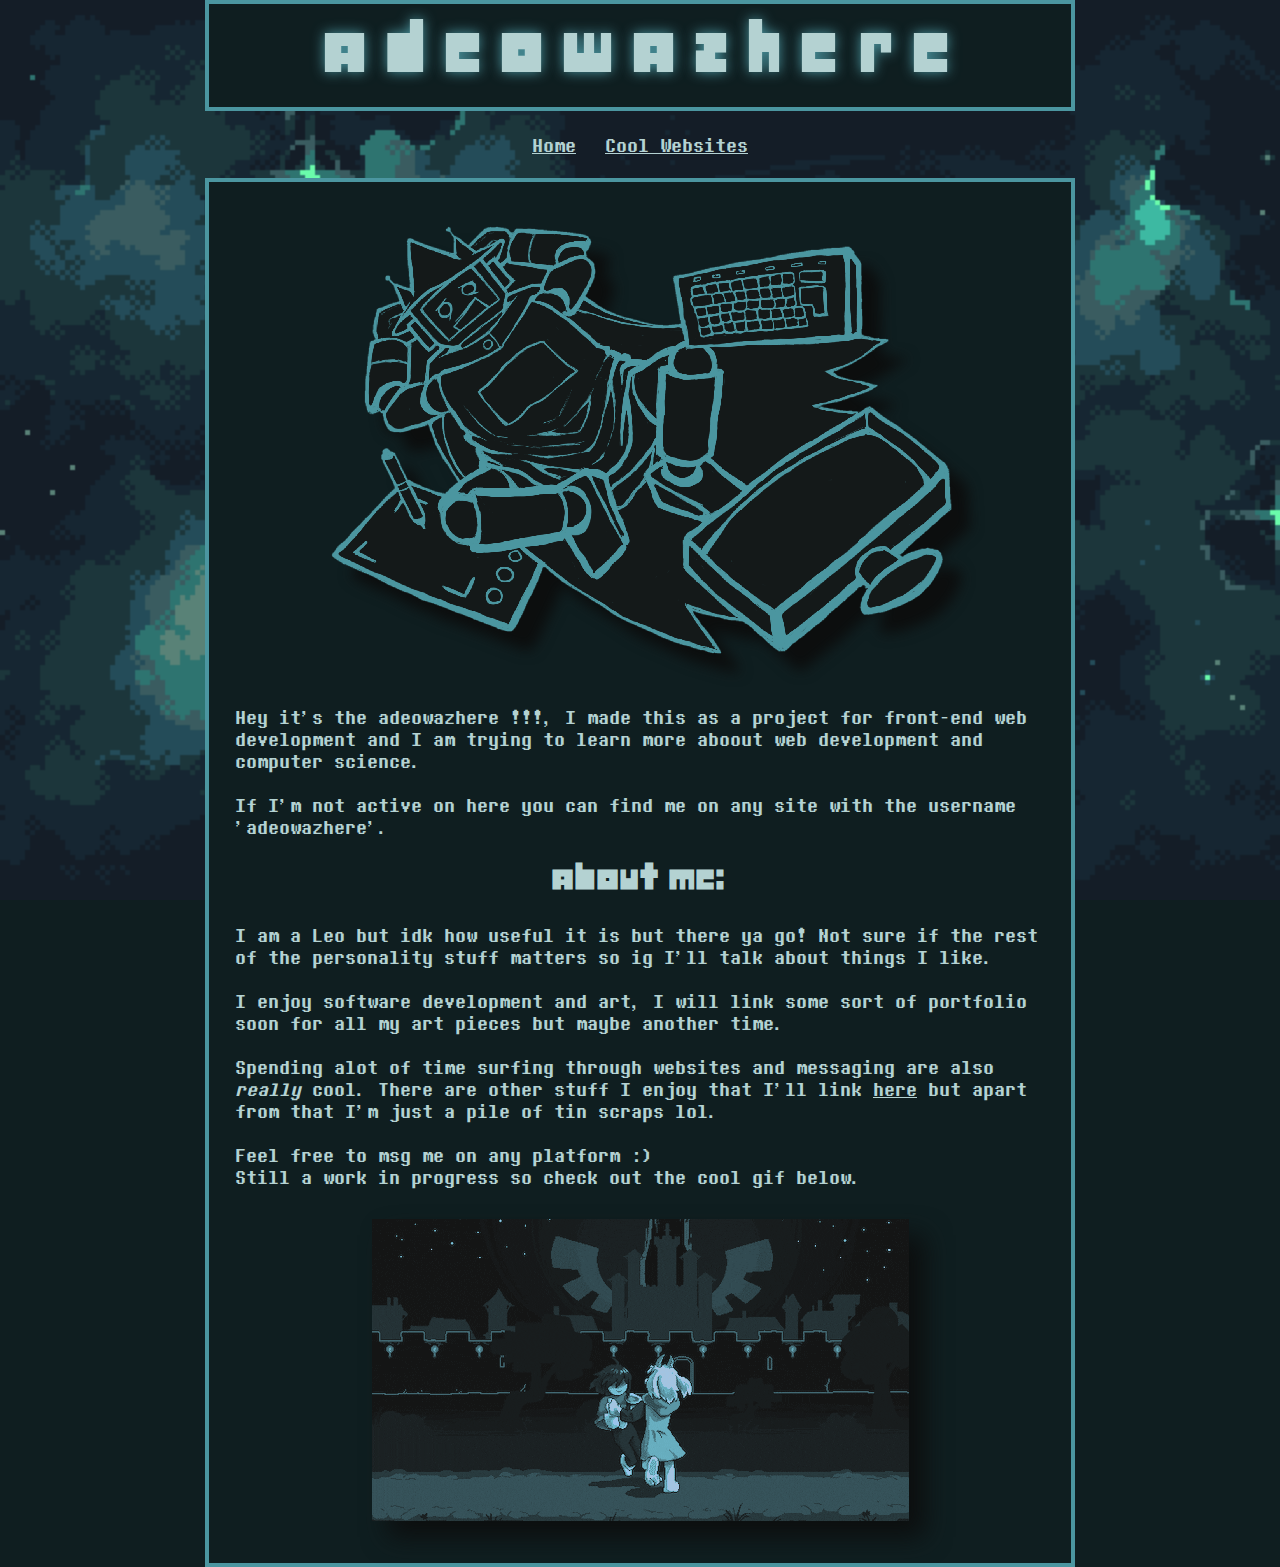
==== index.html @ b7369834 "Changed name of Interests page to Cool Websites" ====
<!DOCTYPE html>
<html>
  <head>
    <meta charset="UTF-8">
    <meta name="viewport" content="width=device-width, initial-scale=1.0">
    <title>adeo's corner of the universe!</title>
    <link href="/style.css" rel="stylesheet" type="text/css" media="all">
  </head>
  <body>
    <nav>
      <header>
        <h1>a d e o w a z h e r e</h1>
      </header>
      <div id="nav-links">
        <a href="/index.html">Home</a> <a href="/cool_websites.html">Cool Websites</a>
      </div>
    </nav>
    <main>
      <img src="/images/adeowazhere_sona_spread_coloured_bg.png" id="floating-adeo" alt="A floating robot representing me!">
      <p id="intro-text">Hey it's the adeowazhere !!!, I made this as a project for front-end web development and I am trying to learn more aboout web development and computer science. <br>
        <br>If I'm not active on here you can find me on any site with the username 'adeowazhere'.<br>
      </p>
      <h1>about me: </h1>
      <p>
        I am a Leo but idk how useful it is but there ya go! Not sure if the rest of the personality stuff matters so ig I'll talk about things I like. <br>
        <br>
        I enjoy software development and art, I will link some sort of portfolio soon for all my art pieces but maybe another time. <br>
        <br>
        Spending alot of time surfing through websites and messaging are also <i>really</i> cool.
        There are other stuff I enjoy that I'll link <a href="/interests.html">here</a> but apart from that I'm just a pile of tin scraps lol. <br>
        <br>
        Feel free to msg me on any platform :&#41;<br>
        Still a work in progress so check out the cool gif below.
      </p>
      <a href="https://twitter.com/Minas_Norma/status/1442542072456638465" target="_blank">
        <img src="/images/kris_n_ralsei_waltz_crop.gif" alt="A gif of Kris and Ralsei dancing.">
      </a>
    </main>
  </body>
</html>
---- style.css ----
:root {
  --transparent: rgba(0, 0, 0, 0);
  --primary-colour: rgb(75, 150, 160);
  --secondary-colour: rgb(15, 30, 32);
  --text-colour: rgb(180, 210, 210);
  --shadow-colour: rgb(12, 14, 14);
}

@font-face {
  font-family: DLTRN Mono;
  src: url(/fonts/deltarune.ttf);
}

@font-face {
  font-family: DTM Mono;
  src: url(/fonts/DTM-Mono.otf);
}

@keyframes floating {
  0% {
    transform: translate(0, -0.75vh);
  }
  50% {
    transform: translate(0, 0.75vh);
  }
  100% {
    transform: translate(0, -0.75vh);
  }
}

body {
  display: flex;
  flex-direction: column;
  align-items: center;
  margin: 0px;
  font-size: 1.15rem;
  text-align: center;
  font-family: DTM Mono;
  color: var(--text-colour);
  background-image: url(/images/test_bg1.png);
  background-attachment: fixed;
  background-position: center;
  background-repeat: no-repeat;
  background-size: cover;
  background-color: var(--secondary-colour);
}

nav {
  z-index: 999;
}

header {
  width: 90vmin;
  padding: 1.25vw 2vw;
  align-self: center;
  font-size: 2.75vw;
  background-color: var(--secondary-colour);
  border: 0.25rem solid var(--primary-colour);
  text-shadow: 0px 0px 1vmax var(--primary-colour);
}

nav header h1 {
  margin: 0px
}

#nav-links {
  padding: 2.5vmin;
}

#nav-links a {
  padding: 1vmin;
}

#floating-adeo {
  filter: sepia(0) brightness(100%) contrast(100%) saturate(100%) hue-rotate(0deg) 
          drop-shadow(1.5vmax 1.5vmax 0.5vmax var(--shadow-colour));
  animation: floating 5s infinite;
}

#floating-adeo:hover {
  max-width: 70vmin;
}

main {
  width: 90vmin;
  height: auto;
  padding: 2vw;
  align-items: center;
  background-color: var(--secondary-colour);
  border: 0.25rem solid var(--primary-colour);
}

h1 {
  font-family: DLTRN Mono;
}

.header-links {
  display: inline-block;
  margin-bottom: 1.25vh;
}

p {
  width: clamp(45ch, auto, 75ch);
  text-align: left;
}

.notes {
  font-size: 0.9rem;
  font-family: 'Courier New', Courier, monospace;
  font-style: italic;
}

a, a:visited, a:active, a:link {
  color: inherit;
}

img {
  max-width: 70vmin;
  margin: 1vw;
  object-fit: contain;
  image-rendering: pixelated;
  filter: sepia(1) brightness(80%) contrast(85%) saturate(180%) hue-rotate(145deg)
          drop-shadow(1.25vmax 1.25vmax 1vmax var(--shadow-colour));
  transition: max-width 1s;
}

img:hover {
  filter: sepia(0) brightness(100%) contrast(100%) saturate(100%) hue-rotate(0deg) 
          drop-shadow(1.25vmax 1.25vmax 1vmax var(--shadow-colour));
  max-width: 75vmin;
}

::-webkit-scrollbar {
  border: solid var(--primary-colour) 0.25rem;
}

::-webkit-scrollbar {
  width: 1.5vw
}

::-webkit-scrollbar-thumb {
  background: var(--primary-colour)
}
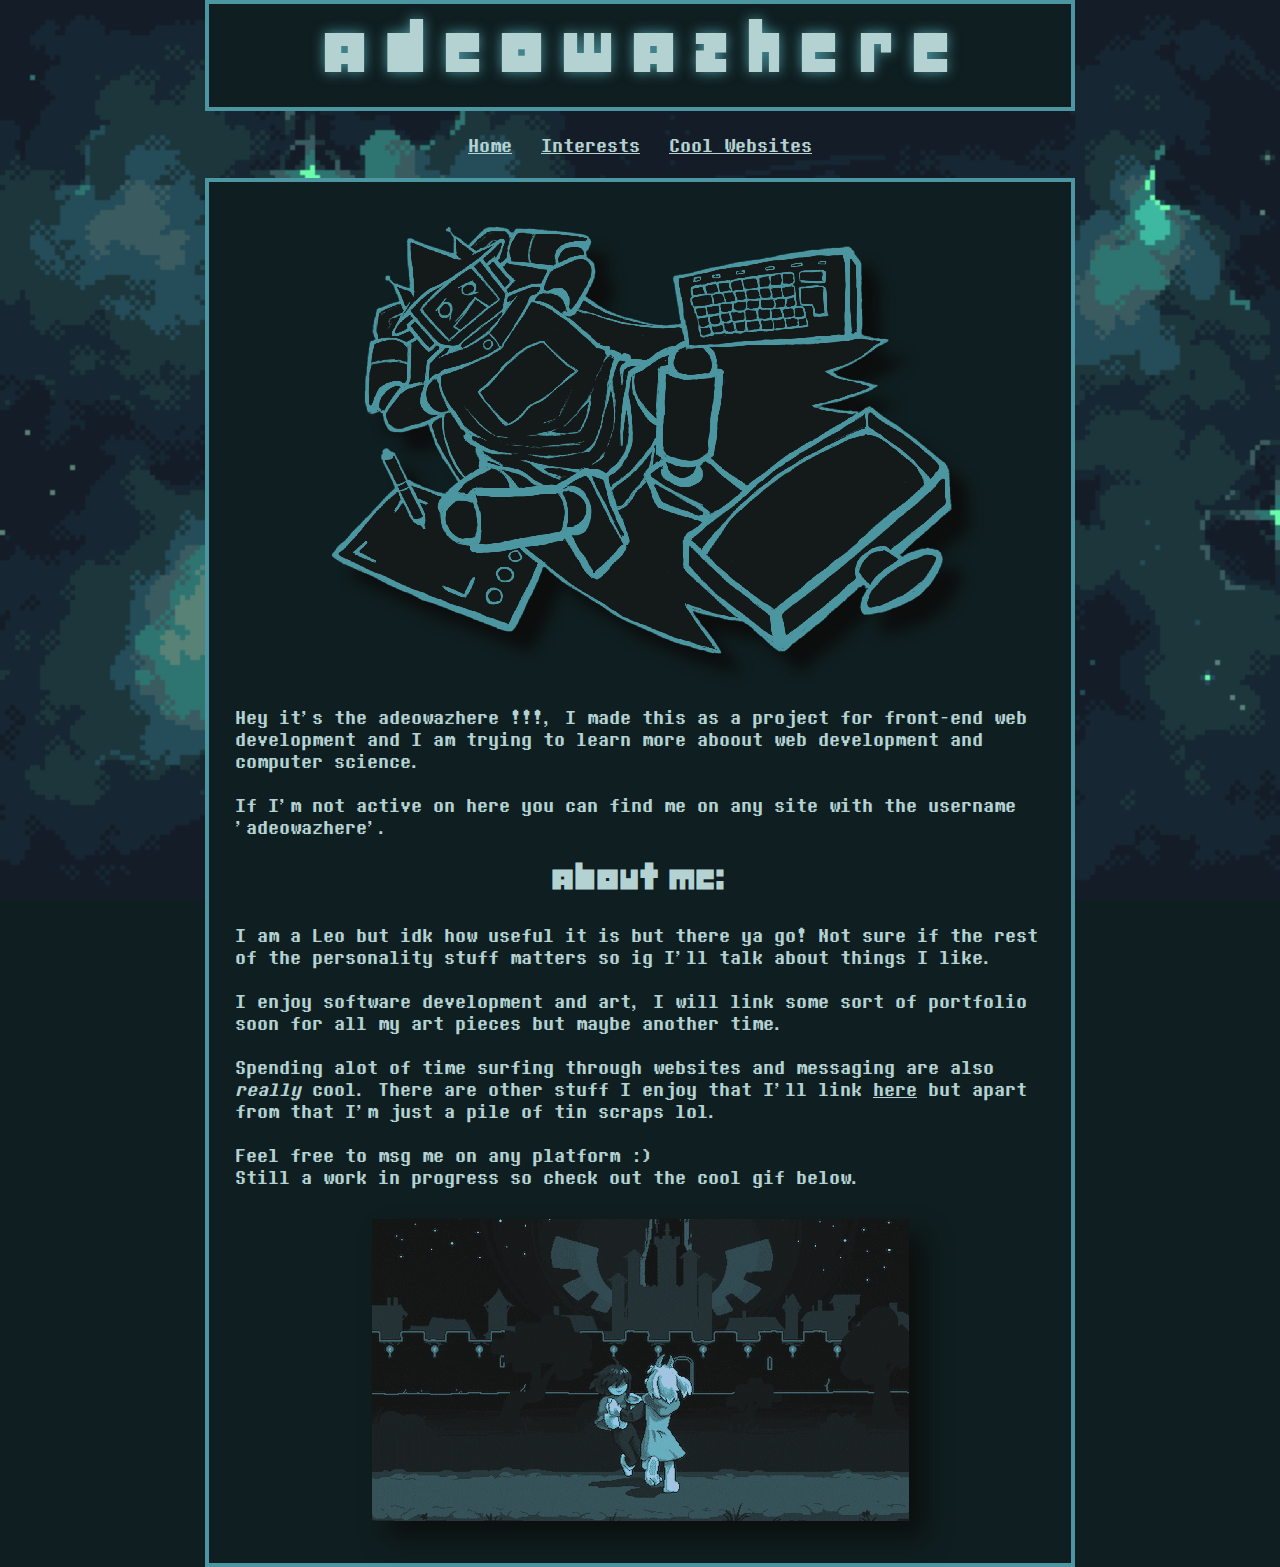
==== commit a005f427: "Started the new Interests section" ====
--- a/index.html
+++ b/index.html
@@ -12,7 +12,7 @@
         <h1>a d e o w a z h e r e</h1>
       </header>
       <div id="nav-links">
-        <a href="/index.html">Home</a> <a href="/cool_websites.html">Cool Websites</a>
+        <a href="/index.html">Home</a> <a href="/interests.html">Interests</a> <a href="/cool_websites.html">Cool Websites</a>
       </div>
     </nav>
     <main>
--- a/style.css
+++ b/style.css
@@ -130,6 +130,19 @@
   max-width: 75vmin;
 }
 
+#simons-button, #simons-button:hover {
+  position: relative;
+  top: 1.25vh;
+  margin: 0px;
+  filter: sepia(1) brightness(80%) contrast(85%) saturate(180%) hue-rotate(145deg)
+          drop-shadow(0px 0px 0px var(--shadow-colour));
+}
+
+#simons-button:hover {
+  filter: sepia(0) brightness(100%) contrast(100%) saturate(100%) hue-rotate(0deg) 
+          drop-shadow(0px 0px 0px var(--shadow-colour));
+}
+
 ::-webkit-scrollbar {
   border: solid var(--primary-colour) 0.25rem;
 }
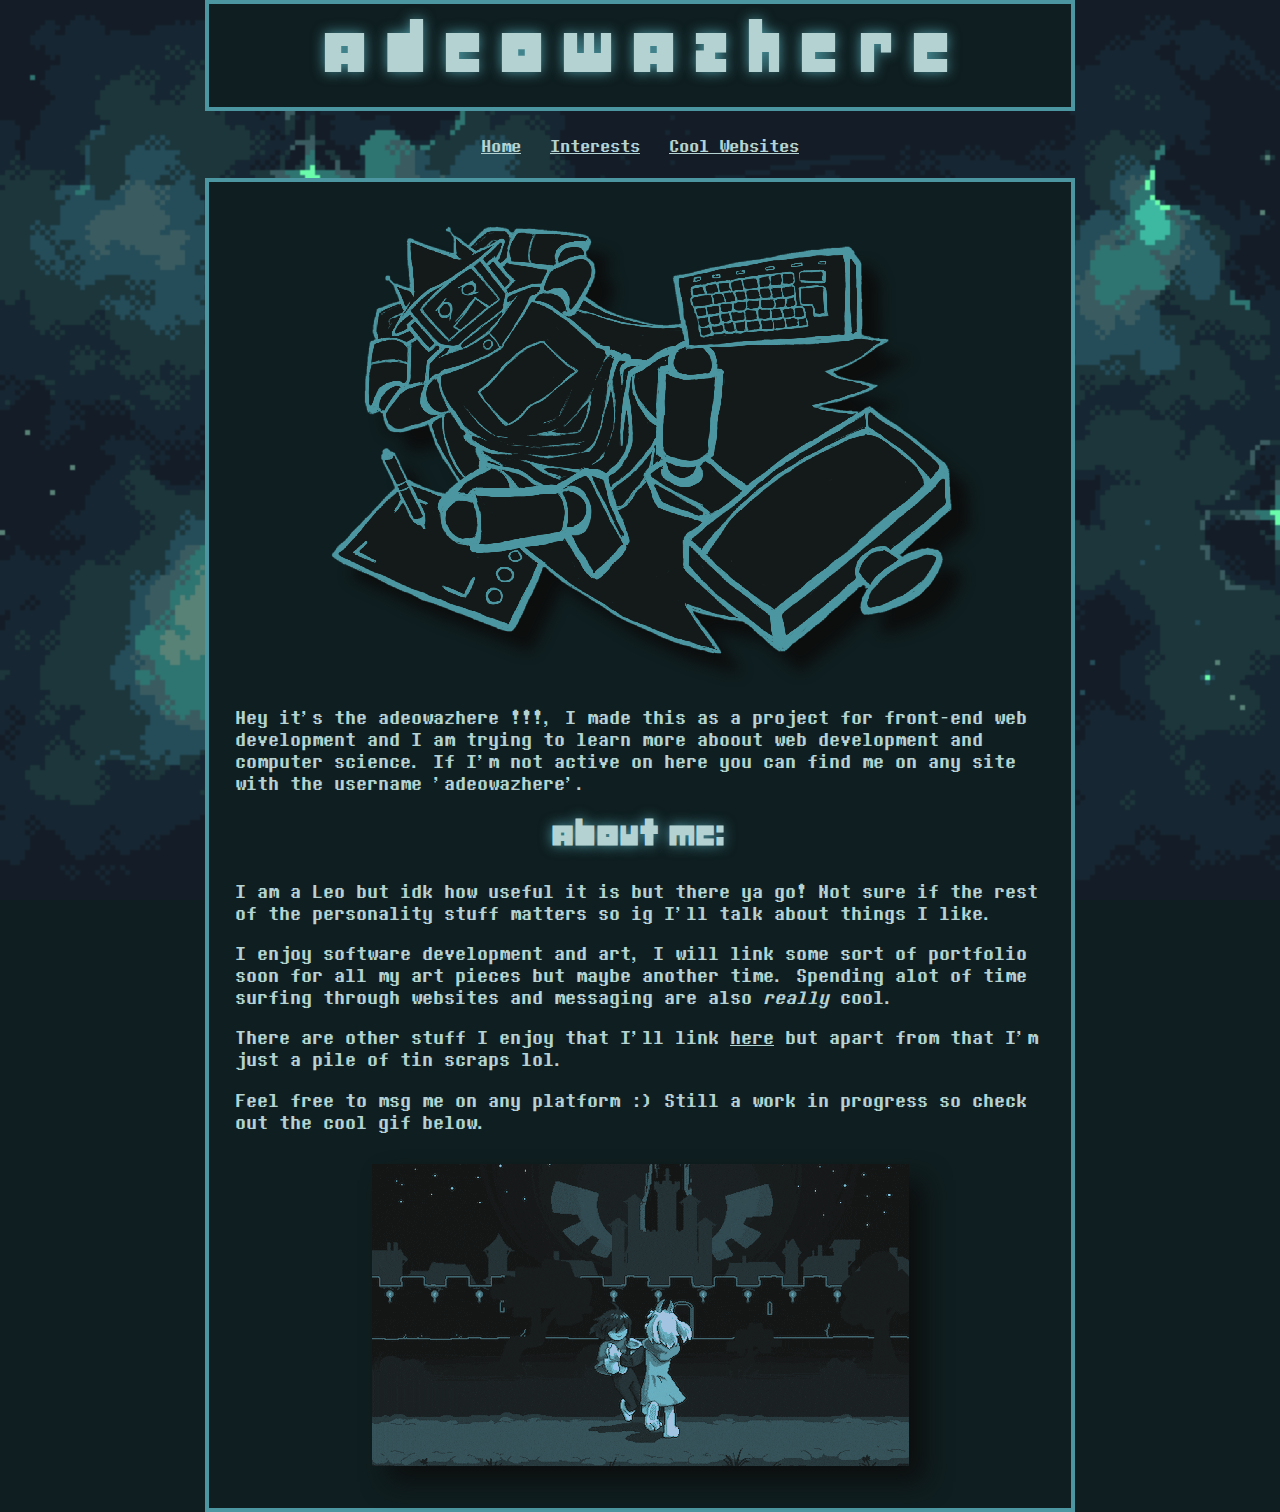
==== commit a0fabdb4: "Removed unecessary breaks in text" ====
--- a/index.html
+++ b/index.html
@@ -17,19 +17,22 @@
     </nav>
     <main>
       <img src="/images/adeowazhere_sona_spread_coloured_bg.png" id="floating-adeo" alt="A floating robot representing me!">
-      <p id="intro-text">Hey it's the adeowazhere !!!, I made this as a project for front-end web development and I am trying to learn more aboout web development and computer science. <br>
-        <br>If I'm not active on here you can find me on any site with the username 'adeowazhere'.<br>
+      <p id="intro-text">Hey it's the adeowazhere !!!, I made this as a project for front-end web development and I am trying to learn more aboout web development and computer science. 
+        If I'm not active on here you can find me on any site with the username 'adeowazhere'.
       </p>
       <h1>about me: </h1>
       <p>
-        I am a Leo but idk how useful it is but there ya go! Not sure if the rest of the personality stuff matters so ig I'll talk about things I like. <br>
-        <br>
-        I enjoy software development and art, I will link some sort of portfolio soon for all my art pieces but maybe another time. <br>
-        <br>
+        I am a Leo but idk how useful it is but there ya go! Not sure if the rest of the personality stuff matters so ig I'll talk about things I like. 
+      </p>
+      <p>
+        I enjoy software development and art, I will link some sort of portfolio soon for all my art pieces but maybe another time. 
         Spending alot of time surfing through websites and messaging are also <i>really</i> cool.
-        There are other stuff I enjoy that I'll link <a href="/interests.html">here</a> but apart from that I'm just a pile of tin scraps lol. <br>
-        <br>
-        Feel free to msg me on any platform :&#41;<br>
+      </p>
+      <p>
+        There are other stuff I enjoy that I'll link <a href="/interests.html">here</a> but apart from that I'm just a pile of tin scraps lol. 
+      </p>
+      <p>
+        Feel free to msg me on any platform :&#41;
         Still a work in progress so check out the cool gif below.
       </p>
       <a href="https://twitter.com/Minas_Norma/status/1442542072456638465" target="_blank">
--- a/style.css
+++ b/style.css
@@ -33,7 +33,7 @@
   flex-direction: column;
   align-items: center;
   margin: 0px;
-  font-size: 1.15rem;
+  font-size: 1.15em;
   text-align: center;
   font-family: DTM Mono;
   color: var(--text-colour);
@@ -56,7 +56,6 @@
   font-size: 2.75vw;
   background-color: var(--secondary-colour);
   border: 0.25rem solid var(--primary-colour);
-  text-shadow: 0px 0px 1vmax var(--primary-colour);
 }
 
 nav header h1 {
@@ -69,6 +68,7 @@
 
 #nav-links a {
   padding: 1vmin;
+  font-size: 1.35vmax;
 }
 
 #floating-adeo {
@@ -84,7 +84,7 @@
 main {
   width: 90vmin;
   height: auto;
-  padding: 2vw;
+  padding: 2vmax;
   align-items: center;
   background-color: var(--secondary-colour);
   border: 0.25rem solid var(--primary-colour);
@@ -92,9 +92,14 @@
 
 h1 {
   font-family: DLTRN Mono;
+  text-shadow: 0px 0px 1vmax var(--primary-colour);
 }
 
-.header-links {
+h2 {
+  margin-top: 3vmax;
+}
+
+.title-links {
   display: inline-block;
   margin-bottom: 1.25vh;
 }
@@ -105,7 +110,8 @@
 }
 
 .notes {
-  font-size: 0.9rem;
+  font-size: 0.9em;
+  text-align: center;
   font-family: 'Courier New', Courier, monospace;
   font-style: italic;
 }
@@ -130,9 +136,7 @@
   max-width: 75vmin;
 }
 
-#simons-button, #simons-button:hover {
-  position: relative;
-  top: 1.25vh;
+#simons-button {
   margin: 0px;
   filter: sepia(1) brightness(80%) contrast(85%) saturate(180%) hue-rotate(145deg)
           drop-shadow(0px 0px 0px var(--shadow-colour));
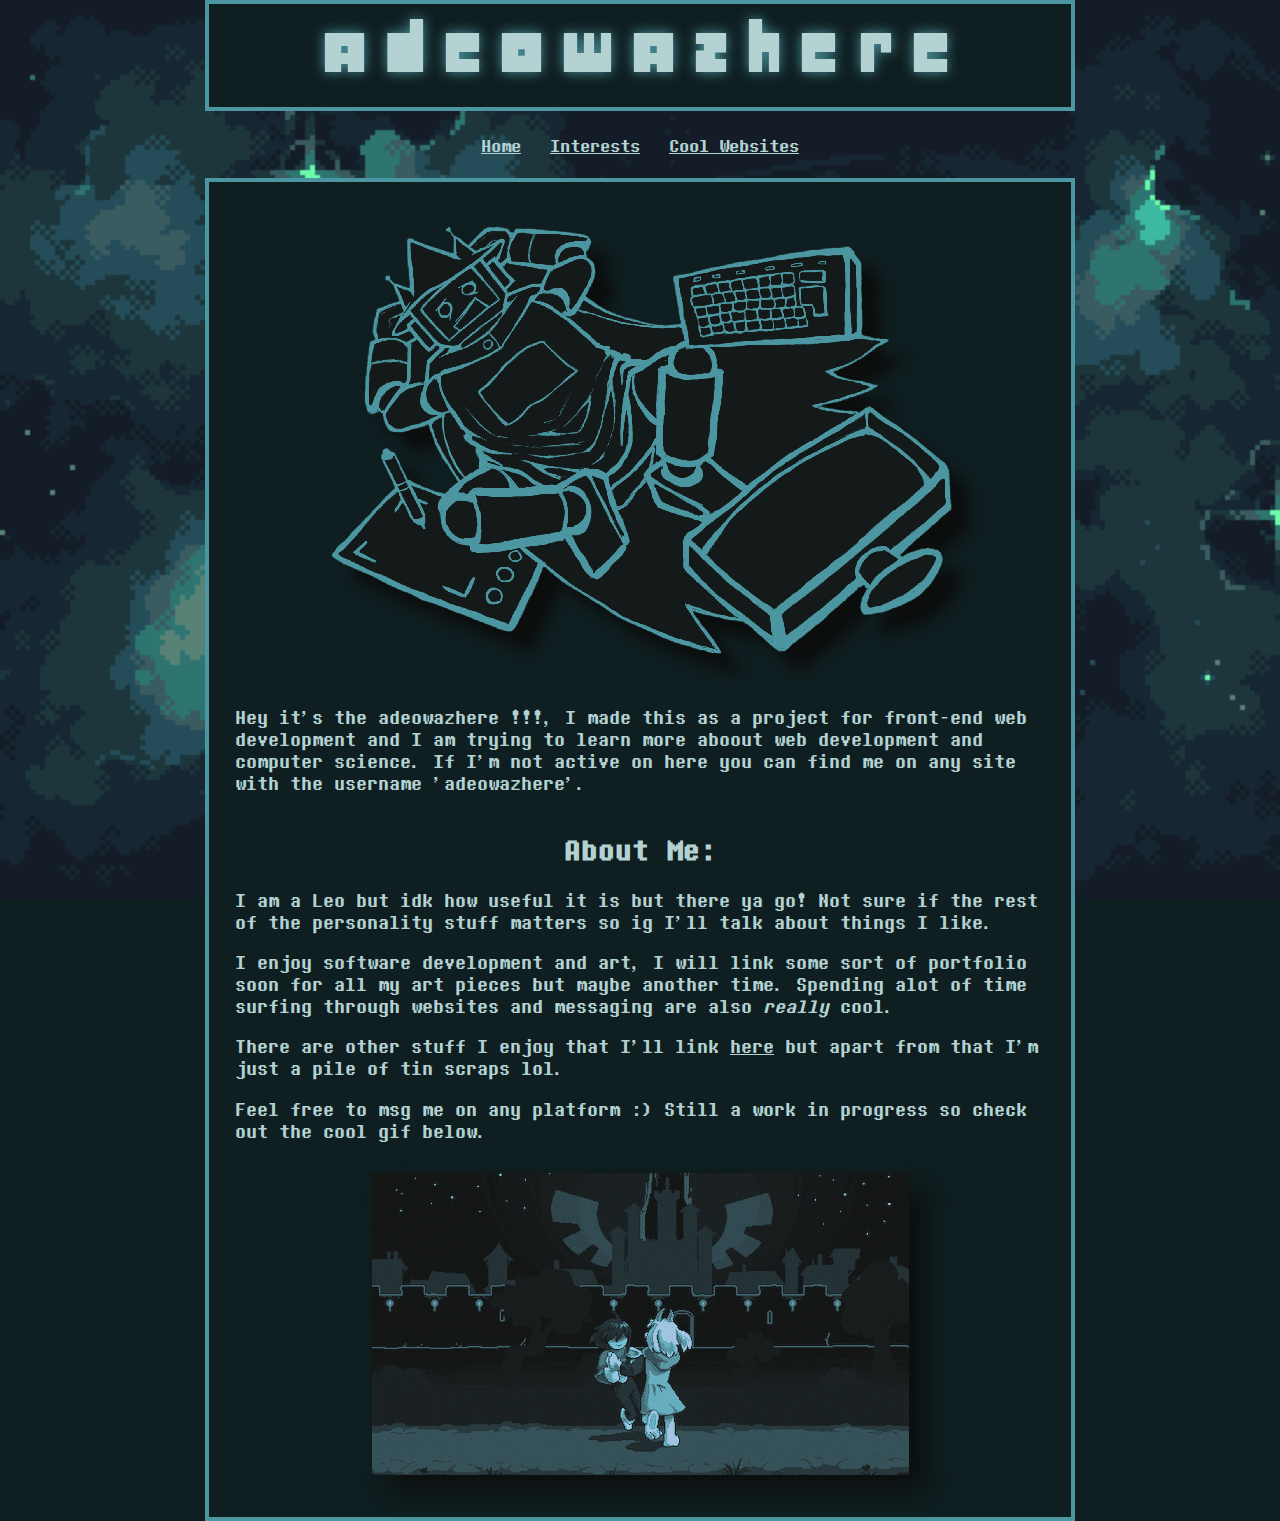
==== commit 32634f78: "Changed home page to match other pages" ====
--- a/index.html
+++ b/index.html
@@ -20,7 +20,7 @@
       <p id="intro-text">Hey it's the adeowazhere !!!, I made this as a project for front-end web development and I am trying to learn more aboout web development and computer science. 
         If I'm not active on here you can find me on any site with the username 'adeowazhere'.
       </p>
-      <h1>about me: </h1>
+      <h2>About Me: </h2>
       <p>
         I am a Leo but idk how useful it is but there ya go! Not sure if the rest of the personality stuff matters so ig I'll talk about things I like. 
       </p>
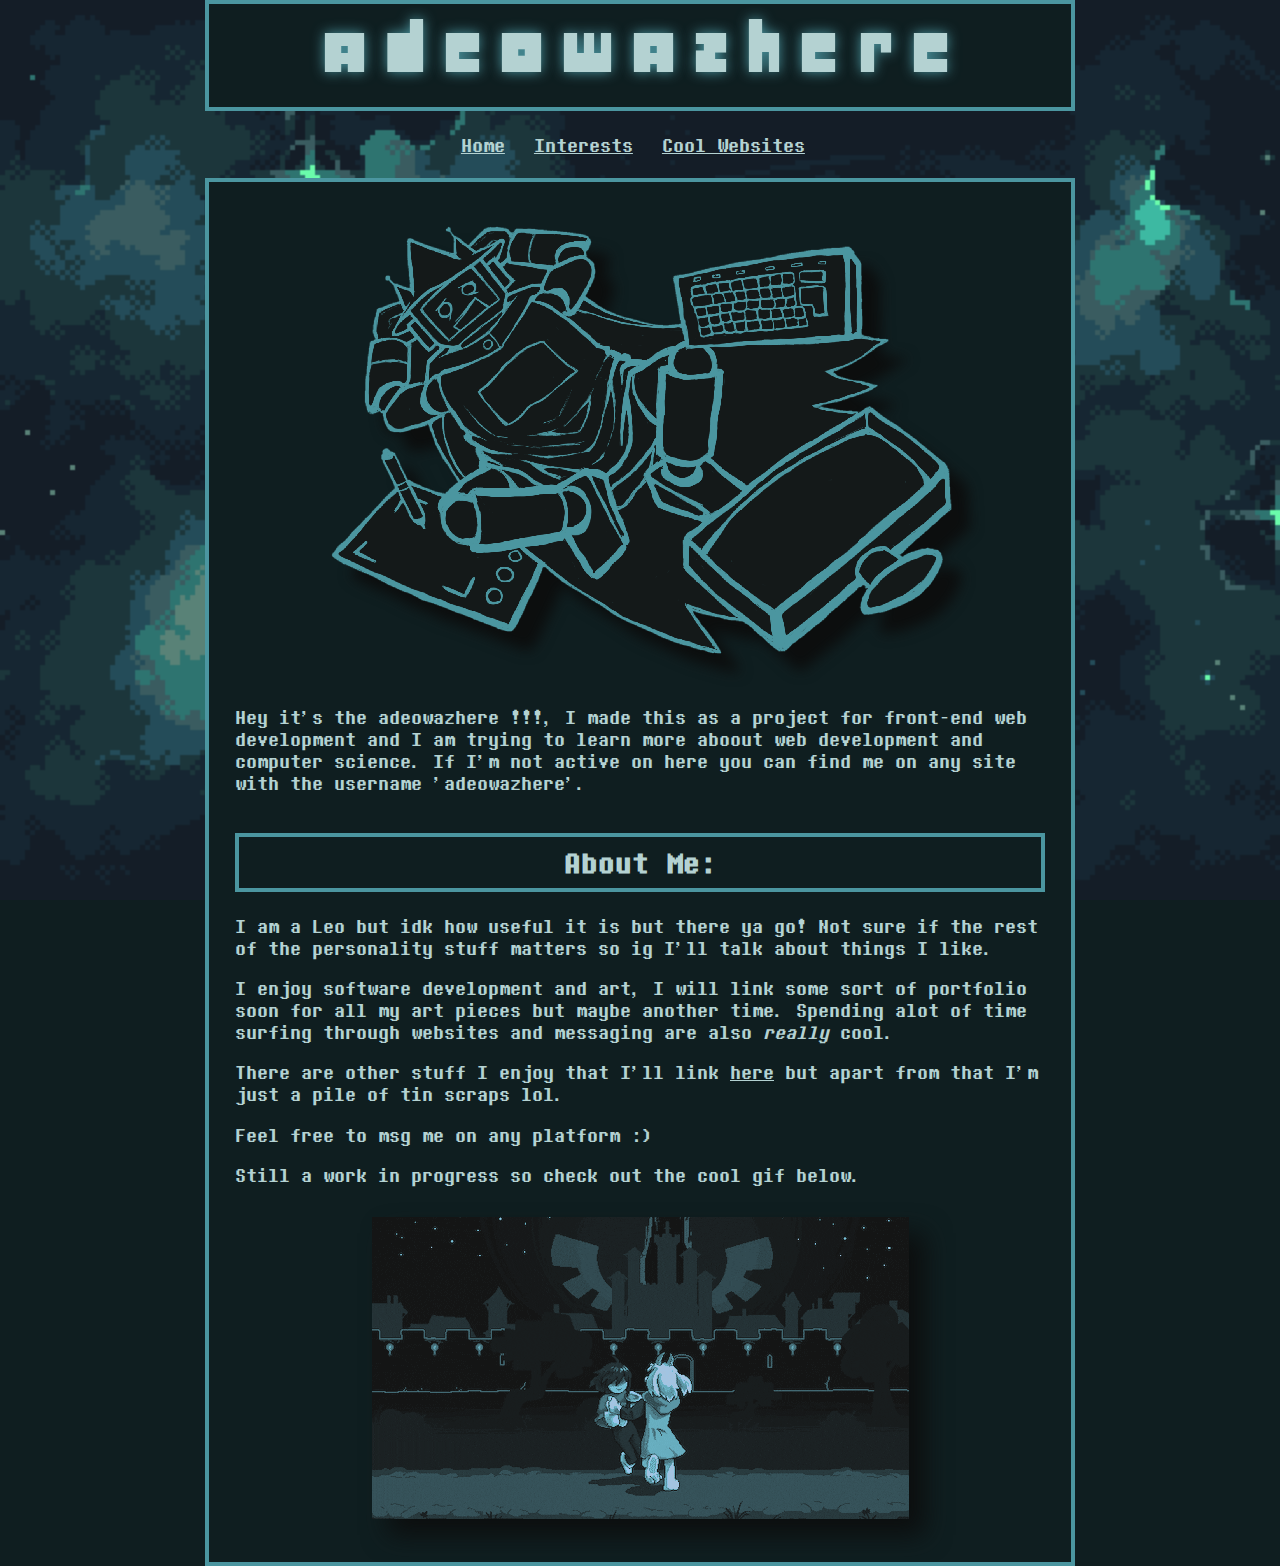
==== commit 9b3b936f: "Improved readability of header links" ====
--- a/index.html
+++ b/index.html
@@ -17,7 +17,7 @@
     </nav>
     <main>
       <img src="/images/adeowazhere_sona_spread_coloured_bg.png" id="floating-adeo" alt="A floating robot representing me!">
-      <p id="intro-text">Hey it's the adeowazhere !!!, I made this as a project for front-end web development and I am trying to learn more aboout web development and computer science. 
+      <p>Hey it's the adeowazhere !!!, I made this as a project for front-end web development and I am trying to learn more aboout web development and computer science. 
         If I'm not active on here you can find me on any site with the username 'adeowazhere'.
       </p>
       <h2>About Me: </h2>
@@ -33,6 +33,8 @@
       </p>
       <p>
         Feel free to msg me on any platform :&#41;
+      </p>
+      <p>
         Still a work in progress so check out the cool gif below.
       </p>
       <a href="https://twitter.com/Minas_Norma/status/1442542072456638465" target="_blank">
--- a/style.css
+++ b/style.css
@@ -63,12 +63,15 @@
 }
 
 #nav-links {
+  align-self: center;
+  width: 90vmin;
   padding: 2.5vmin;
 }
 
 #nav-links a {
+  text-align: center;
+  font-size: 1.45vmax;
   padding: 1vmin;
-  font-size: 1.35vmax;
 }
 
 #floating-adeo {
@@ -96,12 +99,9 @@
 }
 
 h2 {
+  padding: 1vmin;
   margin-top: 3vmax;
-}
-
-.title-links {
-  display: inline-block;
-  margin-bottom: 1.25vh;
+  border: 0.25rem solid var(--primary-colour);
 }
 
 p {
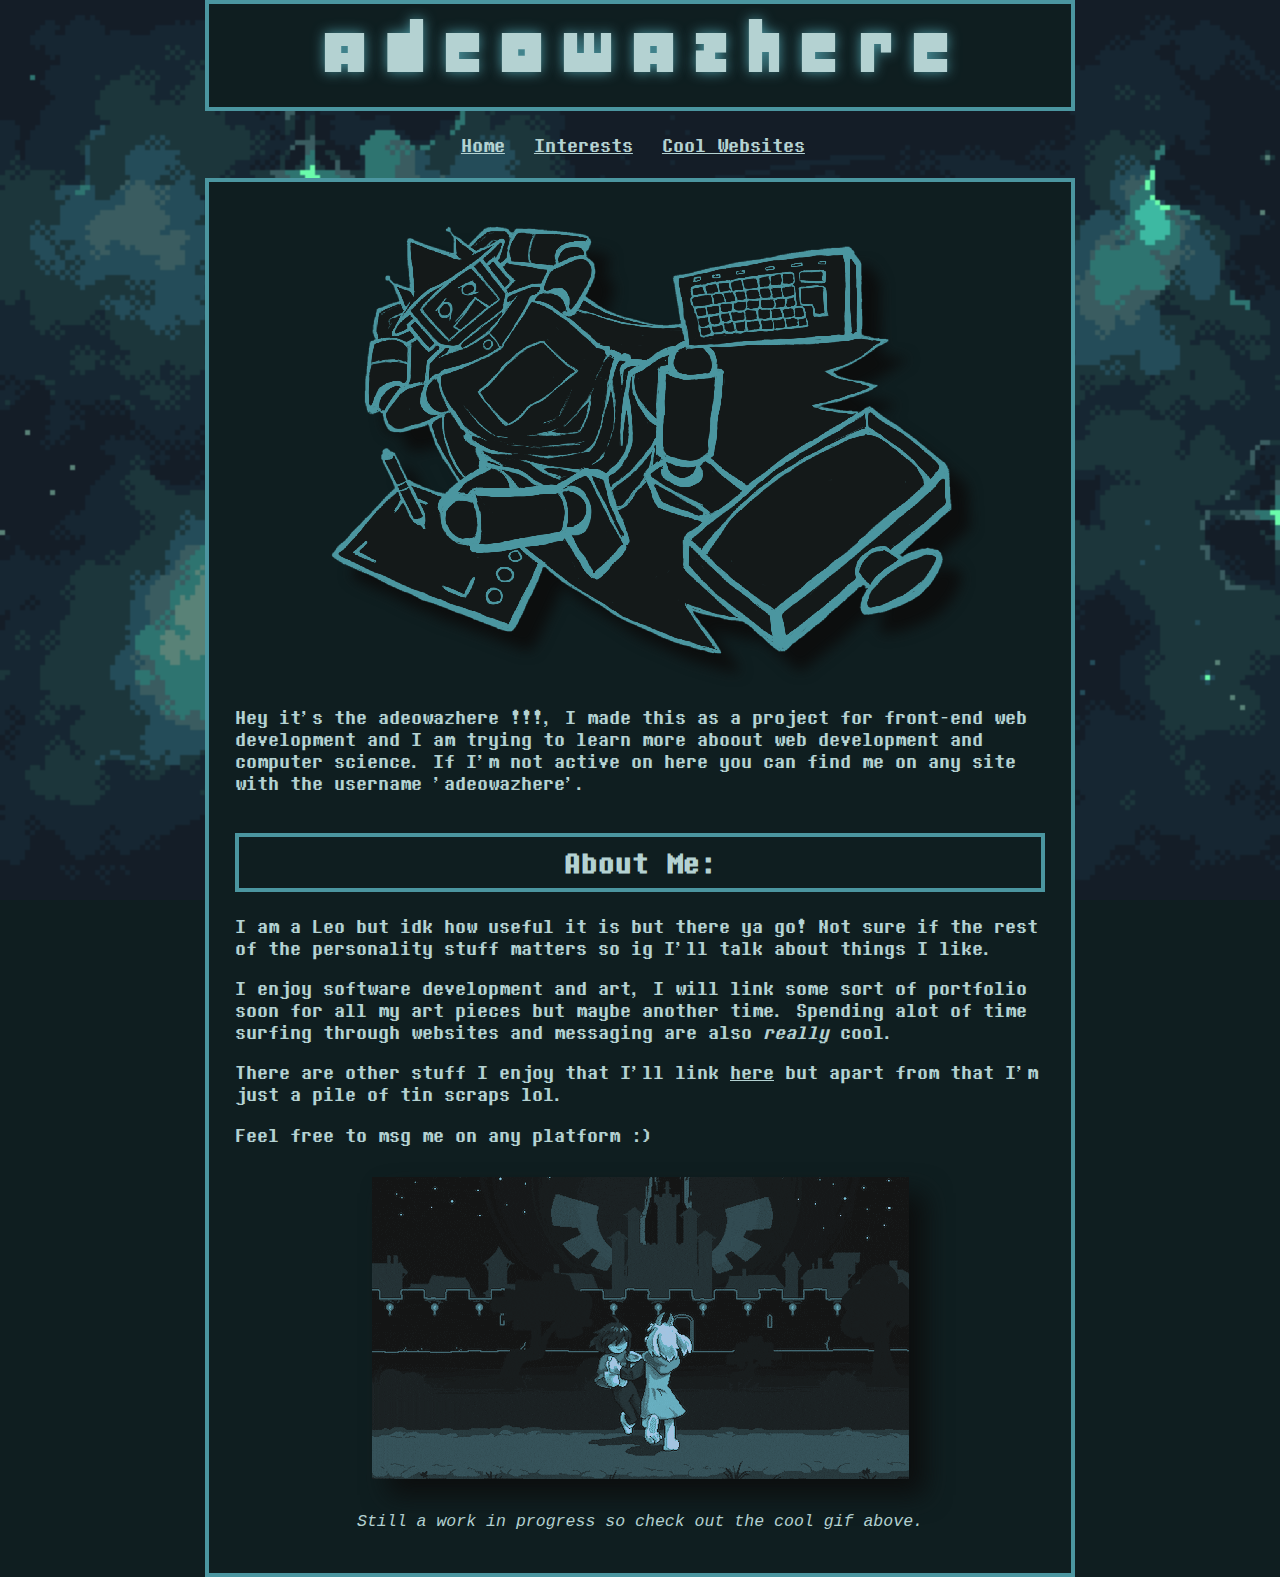
==== commit 3386444a: "Added a note for WIP gif" ====
--- a/index.html
+++ b/index.html
@@ -34,12 +34,12 @@
       <p>
         Feel free to msg me on any platform :&#41;
       </p>
-      <p>
-        Still a work in progress so check out the cool gif below.
-      </p>
       <a href="https://twitter.com/Minas_Norma/status/1442542072456638465" target="_blank">
         <img src="/images/kris_n_ralsei_waltz_crop.gif" alt="A gif of Kris and Ralsei dancing.">
       </a>
+      <p class="notes">
+        Still a work in progress so check out the cool gif above.
+      </p>
     </main>
   </body>
 </html>
--- a/style.css
+++ b/style.css
@@ -51,7 +51,7 @@
 
 header {
   width: 90vmin;
-  padding: 1.25vw 2vw;
+  padding: 1.25vw 2vmax;
   align-self: center;
   font-size: 2.75vw;
   background-color: var(--secondary-colour);
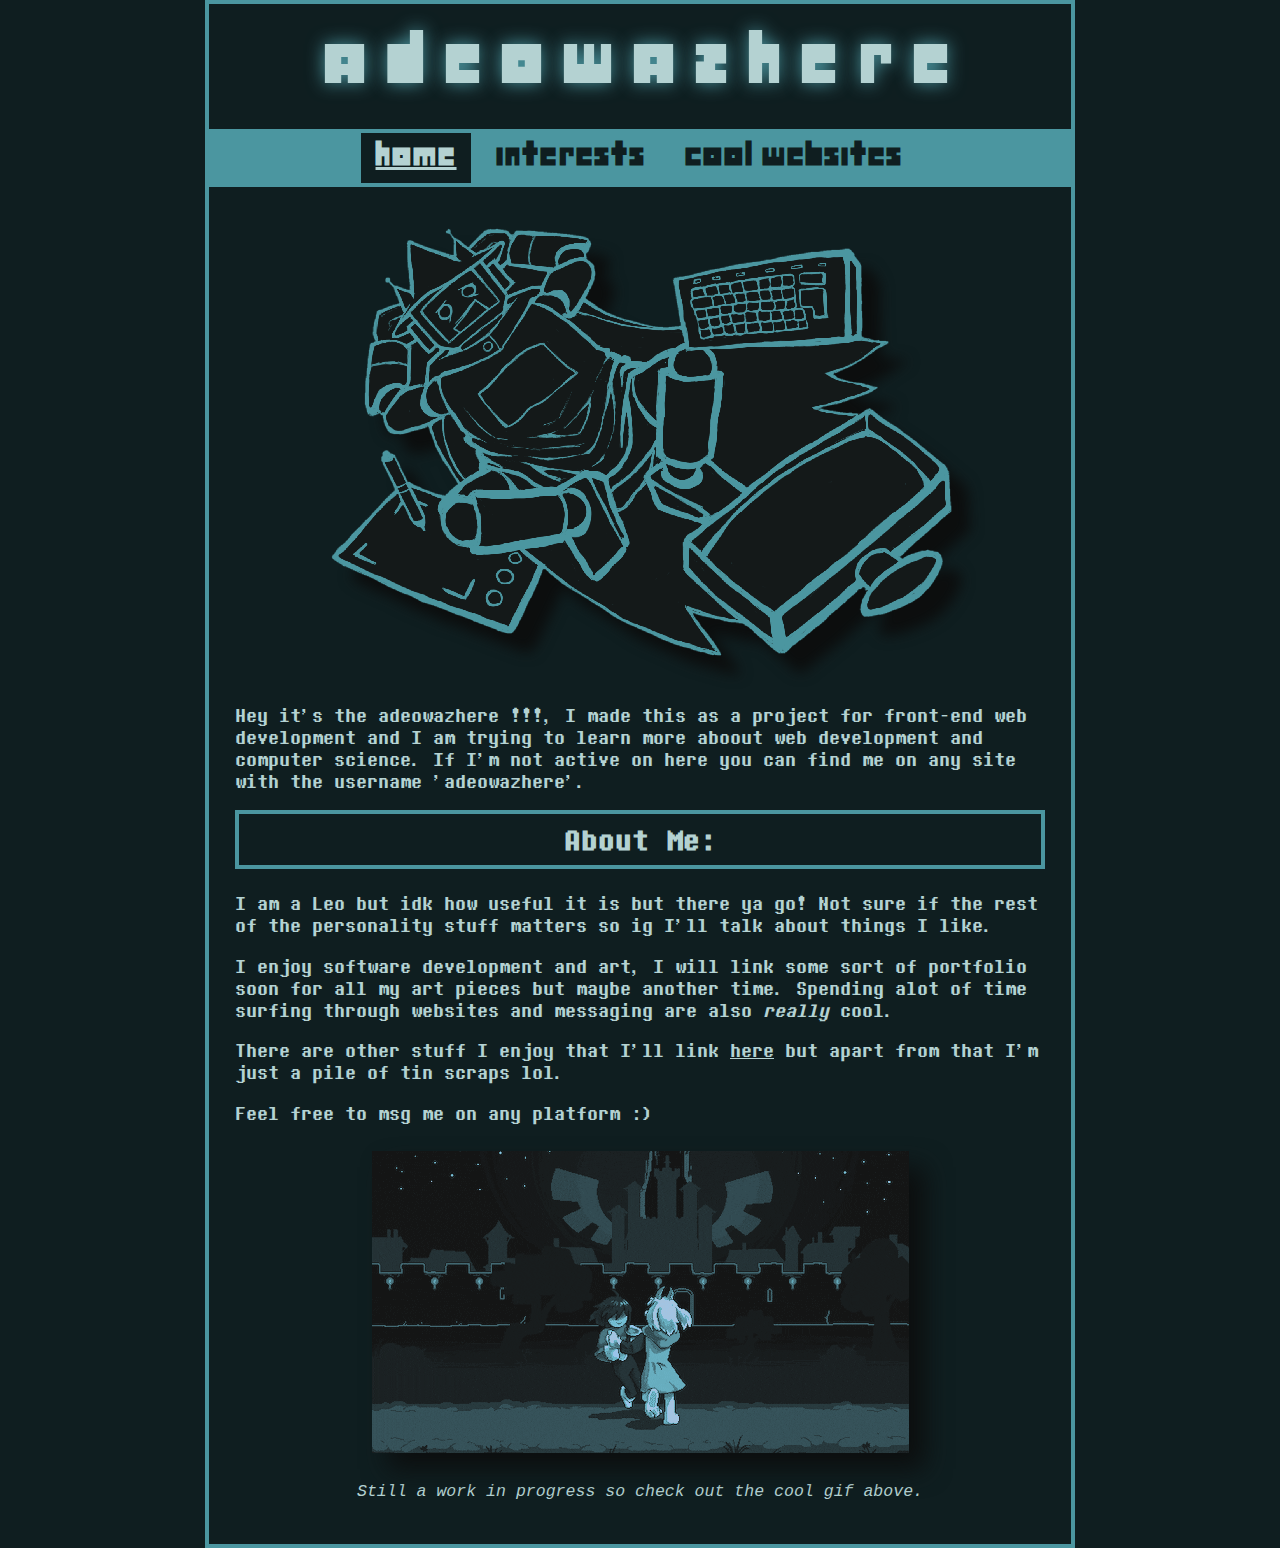
==== commit 1a193a46: "Added background then edited navbar" ====
--- a/index.html
+++ b/index.html
@@ -12,7 +12,7 @@
         <h1>a d e o w a z h e r e</h1>
       </header>
       <div id="nav-links">
-        <a href="/index.html">Home</a> <a href="/interests.html">Interests</a> <a href="/cool_websites.html">Cool Websites</a>
+        <a href="/index.html" id="current-page">Home</a> <a href="/interests.html">Interests</a> <a href="/cool_websites.html">Cool Websites</a>
       </div>
     </nav>
     <main>
--- a/style.css
+++ b/style.css
@@ -16,15 +16,27 @@
   src: url(/fonts/DTM-Mono.otf);
 }
 
+@keyframes currentPage {
+  0% {
+    color: var(--secondary-colour);
+    background-color: var(--primary-colour);
+  }
+
+  100% {
+    color: var(--text-colour);
+    background-color: var(--secondary-colour);
+  }
+}
+
 @keyframes floating {
   0% {
-    transform: translate(0, -0.75vh);
+    transform: translate(0, -1vh);
   }
   50% {
-    transform: translate(0, 0.75vh);
+    transform: translate(0, 1vh);
   }
   100% {
-    transform: translate(0, -0.75vh);
+    transform: translate(0, -1vh);
   }
 }
 
@@ -37,11 +49,11 @@
   text-align: center;
   font-family: DTM Mono;
   color: var(--text-colour);
-  background-image: url(/images/test_bg1.png);
-  background-attachment: fixed;
-  background-position: center;
+  background-image: url(/images/test_bg-min.png);
   background-repeat: no-repeat;
   background-size: cover;
+  background-position: center;
+  background-attachment: fixed;
   background-color: var(--secondary-colour);
 }
 
@@ -51,7 +63,7 @@
 
 header {
   width: 90vmin;
-  padding: 1.25vw 2vmax;
+  padding: 3vh 2vw;
   align-self: center;
   font-size: 2.75vw;
   background-color: var(--secondary-colour);
@@ -63,15 +75,36 @@
 }
 
 #nav-links {
+  overflow: hidden;
+  width: 90vmin;
+  padding: 0.5em 2vw;
   align-self: center;
-  width: 90vmin;
-  padding: 2.5vmin;
+  background-color: var(--primary-colour);
+  border: 0.25rem solid var(--primary-colour);
+  border-bottom: none;
+  border-top: none;
 }
 
 #nav-links a {
+  padding: 0.45em;
   text-align: center;
-  font-size: 1.45vmax;
-  padding: 1vmin;
+  font-size: 1.75em;
+  font-weight: bold;
+  font-family: DLTRN Mono;
+  color: var(--secondary-colour);
+  text-decoration-color: var(--transparent);
+  transition: text-decoration-color 0.25s;
+}
+
+#nav-links a:hover {
+  text-decoration-color: var(--secondary-colour);
+}
+
+#nav-links #current-page {
+  color: var(--text-colour);
+  background-color: var(--secondary-colour);
+  text-decoration: underline;
+  animation: currentPage 1s forwards;
 }
 
 #floating-adeo {
@@ -87,7 +120,7 @@
 main {
   width: 90vmin;
   height: auto;
-  padding: 2vmax;
+  padding: 2vw;
   align-items: center;
   background-color: var(--secondary-colour);
   border: 0.25rem solid var(--primary-colour);
@@ -95,12 +128,12 @@
 
 h1 {
   font-family: DLTRN Mono;
-  text-shadow: 0px 0px 1vmax var(--primary-colour);
+  text-shadow: 0px 0px 0.25em var(--primary-colour);
 }
 
 h2 {
-  padding: 1vmin;
-  margin-top: 3vmax;
+  padding: 1vh;
+  margin-top: 2vh;
   border: 0.25rem solid var(--primary-colour);
 }
 
@@ -122,7 +155,7 @@
 
 img {
   max-width: 70vmin;
-  margin: 1vw;
+  margin: 1vh;
   object-fit: contain;
   image-rendering: pixelated;
   filter: sepia(1) brightness(80%) contrast(85%) saturate(180%) hue-rotate(145deg)
@@ -147,6 +180,10 @@
           drop-shadow(0px 0px 0px var(--shadow-colour));
 }
 
+::selection {
+  background-color: var(--primary-colour);
+}
+
 ::-webkit-scrollbar {
   border: solid var(--primary-colour) 0.25rem;
 }
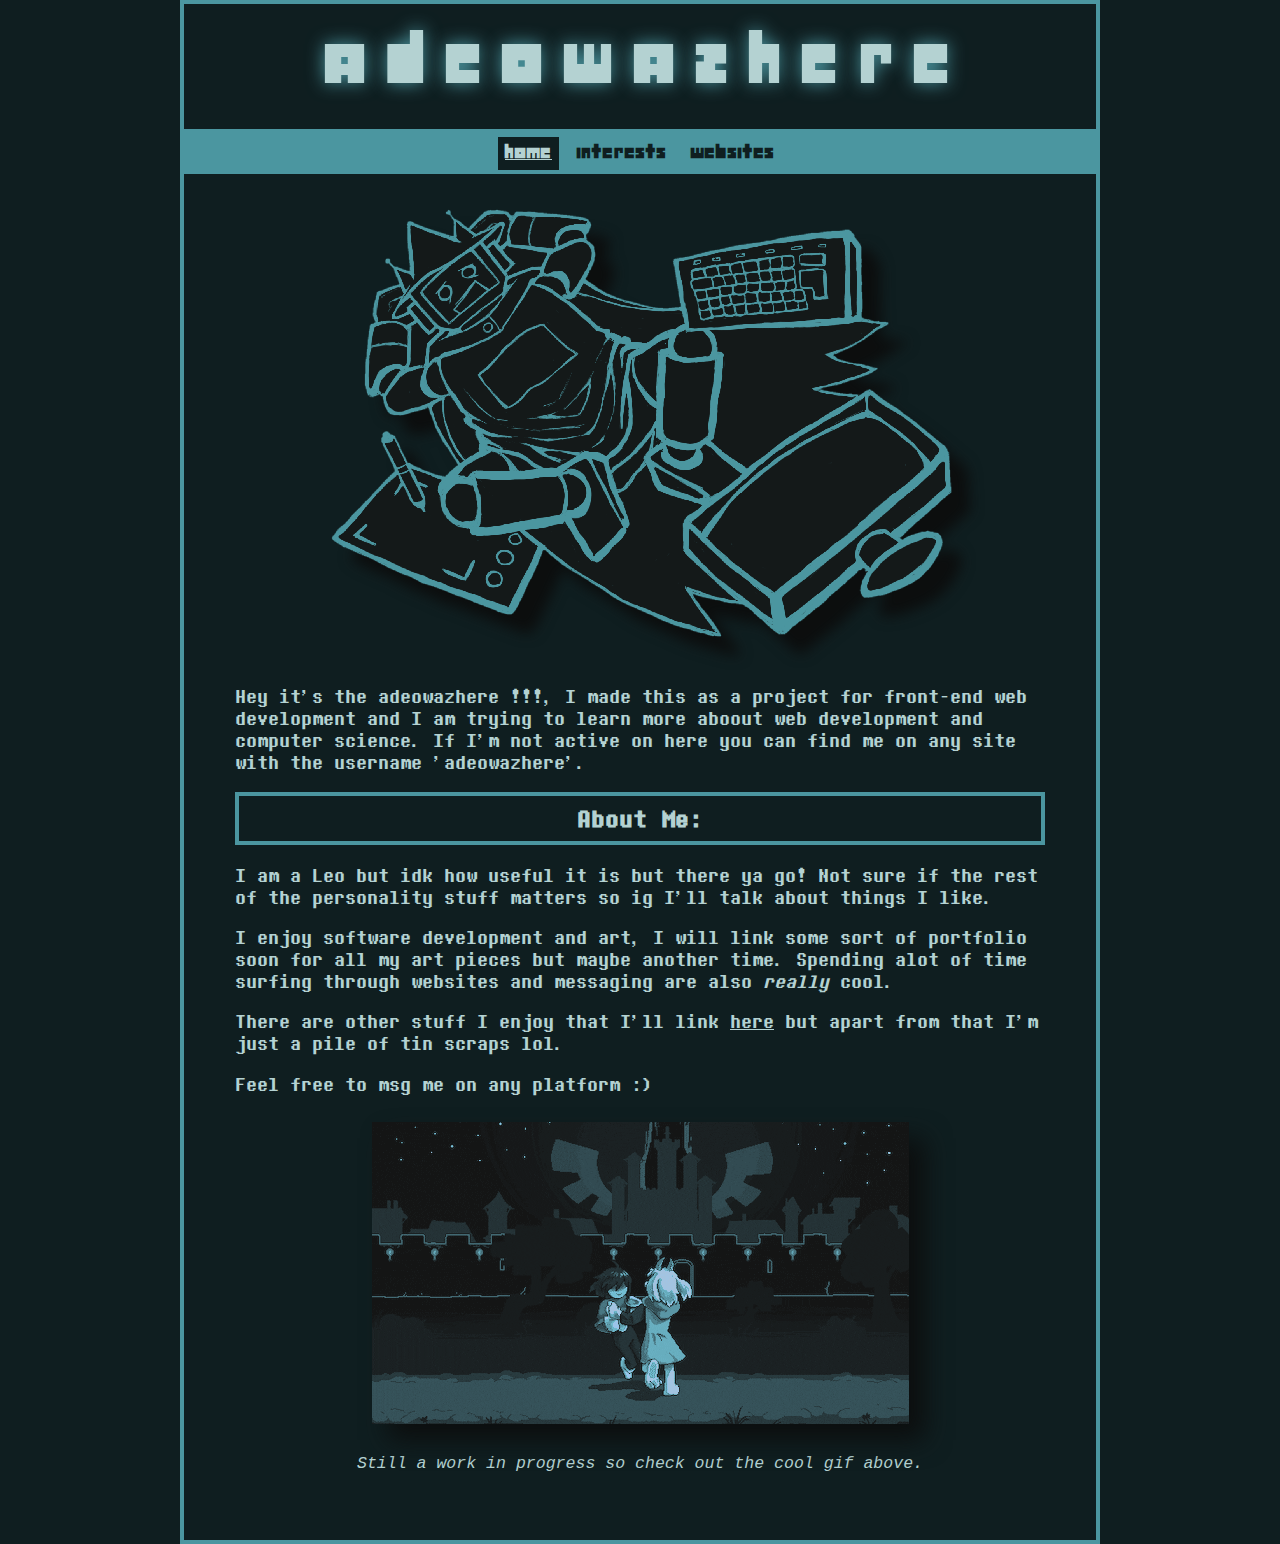
==== commit 808680e4: "Minor tweaks" ====
--- a/index.html
+++ b/index.html
@@ -12,7 +12,7 @@
         <h1>a d e o w a z h e r e</h1>
       </header>
       <div id="nav-links">
-        <a href="/index.html" id="current-page">Home</a> <a href="/interests.html">Interests</a> <a href="/cool_websites.html">Cool Websites</a>
+        <a href="/index.html" id="current-page">Home</a> <a href="/interests.html">Interests</a> <a href="/cool_websites.html">Websites</a>
       </div>
     </nav>
     <main>
--- a/style.css
+++ b/style.css
@@ -30,13 +30,13 @@
 
 @keyframes floating {
   0% {
-    transform: translate(0, -1vh);
+    transform: translate(0, -0.75vh);
   }
   50% {
-    transform: translate(0, 1vh);
+    transform: translate(0, 0.75vh);
   }
   100% {
-    transform: translate(0, -1vh);
+    transform: translate(0, -0.75vh);
   }
 }
 
@@ -63,7 +63,7 @@
 
 header {
   width: 90vmin;
-  padding: 3vh 2vw;
+  padding: 3vh 4vw;
   align-self: center;
   font-size: 2.75vw;
   background-color: var(--secondary-colour);
@@ -77,7 +77,7 @@
 #nav-links {
   overflow: hidden;
   width: 90vmin;
-  padding: 0.5em 2vw;
+  padding: 0.375em 4vw;
   align-self: center;
   background-color: var(--primary-colour);
   border: 0.25rem solid var(--primary-colour);
@@ -86,14 +86,14 @@
 }
 
 #nav-links a {
-  padding: 0.45em;
+  padding: 0.35em;
   text-align: center;
-  font-size: 1.75em;
+  font-size: 1.05em;
   font-weight: bold;
   font-family: DLTRN Mono;
   color: var(--secondary-colour);
   text-decoration-color: var(--transparent);
-  transition: text-decoration-color 0.25s;
+  transition: text-decoration-color 0.75s;
 }
 
 #nav-links a:hover {
@@ -120,7 +120,8 @@
 main {
   width: 90vmin;
   height: auto;
-  padding: 2vw;
+  padding: 4vw;
+  padding-top: 2.25vh;
   align-items: center;
   background-color: var(--secondary-colour);
   border: 0.25rem solid var(--primary-colour);
@@ -134,6 +135,7 @@
 h2 {
   padding: 1vh;
   margin-top: 2vh;
+  font-size: 1.25em;
   border: 0.25rem solid var(--primary-colour);
 }
 
